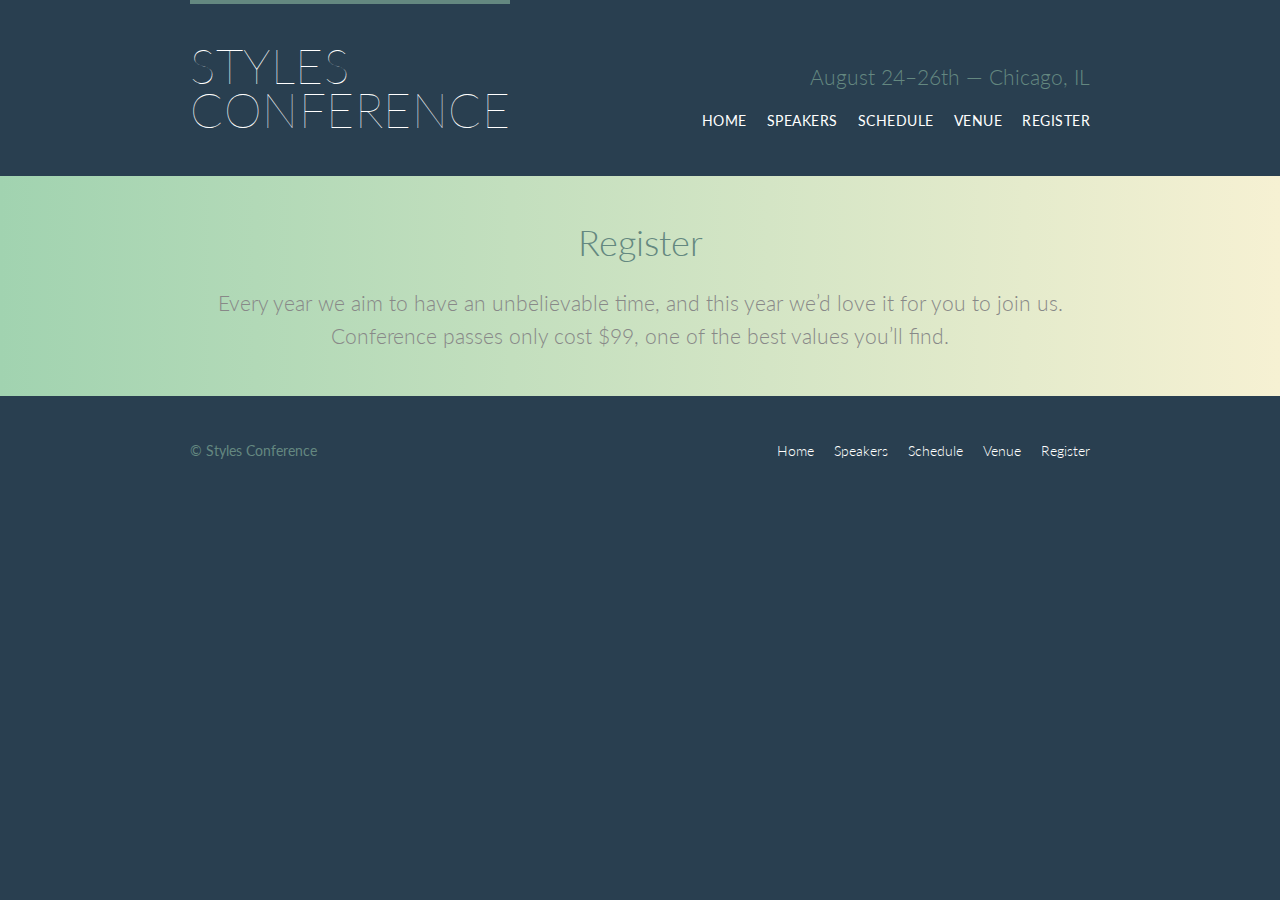
==== register.html @ e505192b "html5" ====
<!doctype html>
<html lang="en">
<head>
	<link rel="stylesheet" href="assets\stylesheets\main.css">
     <link rel="stylesheet" href="http://fonts.googleapis.com/css?family=Lato:100,300,400">
	<meta charset="utf-8">
	<title>Regsiter</title>
</head>
<body>
	<header class="primary-header container group">
			
	<h1 class="logo">
		<a href="index.html">Styles <br> Conference</a>
	</h1>

	<h3 class="tagline">August 24&ndash;26th &mdash; Chicago, IL</h3>
	<nav class="nav primary-nav">
		<ul>
		<li><a href="index.html">Home</a></li><!--
            --><li><a href="speakers.html">Speakers</a></li><!--
            --><li><a href="schedule.html">Schedule</a></li><!--
            --><li><a href="venue.html">Venue</a></li><!--
            --><li><a href="register.html">Register</a></li>
        </ul>
	</nav>
	</header>
    <section class="row-alt">
  <div class="lead container">

    <h1>Register</h1>
      <p>Every year we aim to have an unbelievable time, and this year we’d love it for you to join us. Conference passes only cost $99, one of the best values you’ll find.</p>

  </div>
</section>
	<footer class="primary-footer container group">
		<small>&copy; Styles Conference</small>
		<nav class="nav">
    <ul>
		<li><a href="index.html">Home</a></li><!--
            --><li><a href="speakers.html">Speakers</a></li><!--
            --><li><a href="schedule.html">Schedule</a></li><!--
            --><li><a href="venue.html">Venue</a></li><!--
            --><li><a href="register.html">Register</a></li>
        </ul>
  </nav>
	</footer>
</body>
</html>
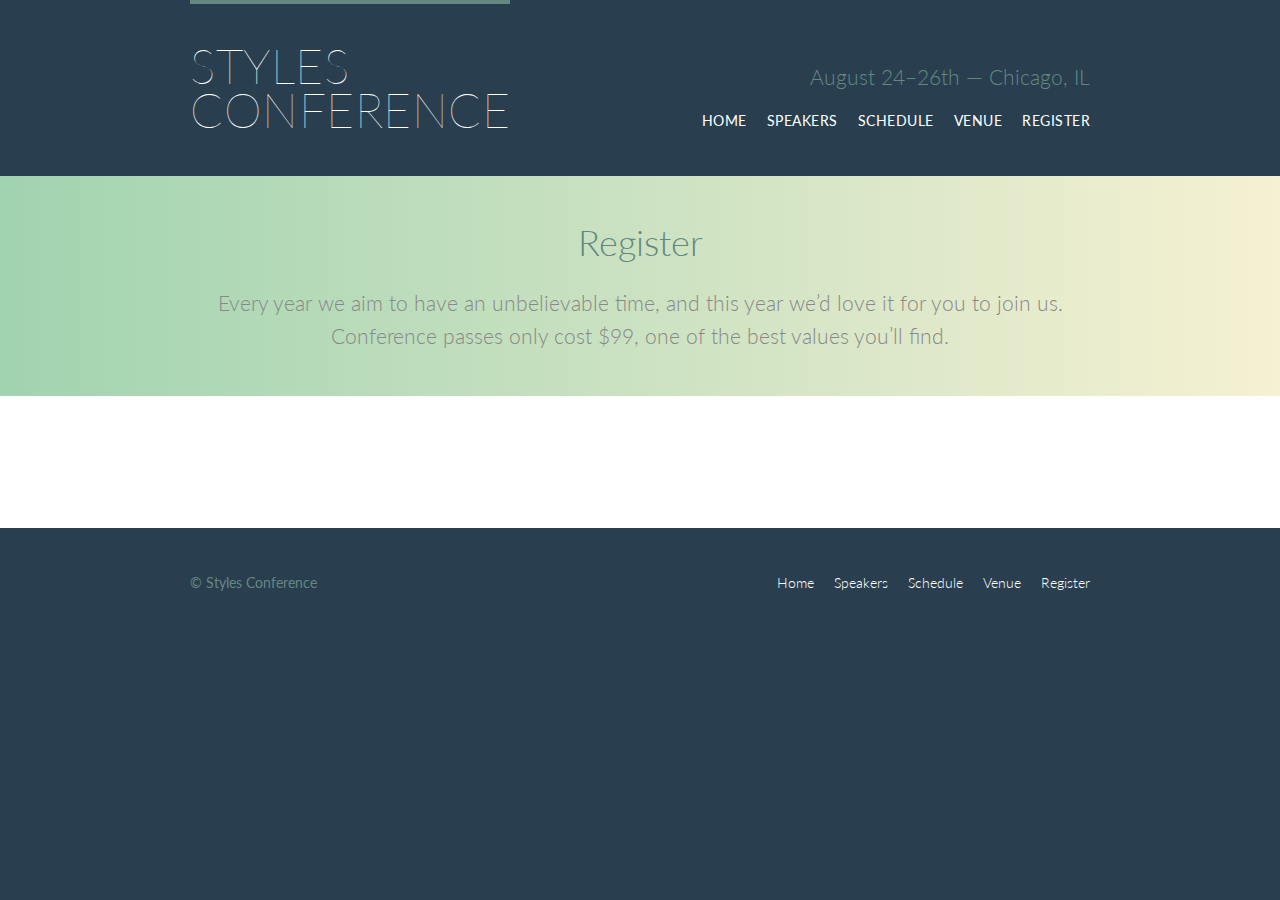
==== commit b08189b7: "adding form details" ====
--- a/register.html
+++ b/register.html
@@ -32,6 +32,18 @@
 
   </div>
 </section>
+
+    <section class="row">
+    <div class="grid">
+        <section class="col-2-3">
+        
+        </section><!--
+        --><form class="col-1-3">
+    
+    </form>
+    </div>
+    </section>
+
 	<footer class="primary-footer container group">
 		<small>&copy; Styles Conference</small>
 		<nav class="nav">
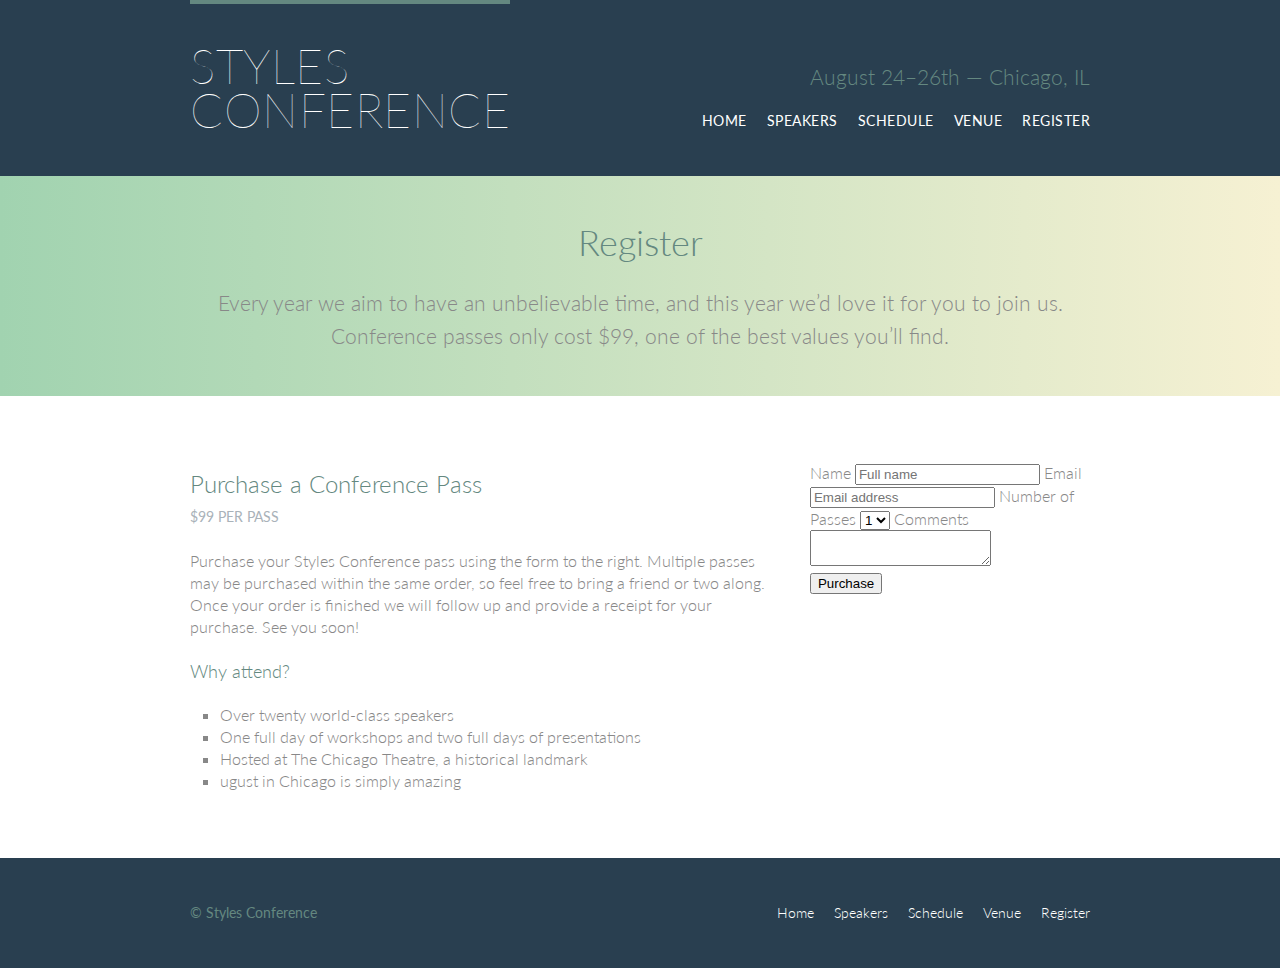
==== commit 6b86af8b: "working on forms tonight" ====
--- a/register.html
+++ b/register.html
@@ -36,10 +36,43 @@
     <section class="row">
     <div class="grid">
         <section class="col-2-3">
-        
+            <h2>Purchase a Conference Pass</h2>
+            <h5>$99 per Pass</h5>
+            <p>Purchase your Styles Conference pass using the form to the right. Multiple passes may be purchased within the same order, so feel free to bring a friend or two along. Once your order is finished we will follow up and provide a receipt for your purchase. See you soon!</p>
+            <h4>Why attend?</h4>
+            <ul class="why-attend">
+            <li>Over twenty world-class speakers</li>
+            <li>One full day of workshops and two full days of presentations</li>
+            <li>Hosted at The Chicago Theatre, a historical landmark</li>
+            <li>ugust in Chicago is simply amazing</li>
+            </ul>
         </section><!--
-        --><form class="col-1-3">
-    
+        --><form class="col-1-3" action="#" method="post">
+                <fieldset>
+                    <label>
+                        Name
+                        <input type="text" name="name" placeholder="Full name" required>
+                    </label>
+                    <label>
+                        Email
+                        <input type="email" name="email" placeholder="Email address" required>
+                    </label>
+                    <label>
+                        Number of Passes
+                        <select name="quantity" required>
+                            <option value="1" selected>1</option>
+                            <option value="2">2</option>
+                            <option value="3">3</option>
+                            <option value="4">4</option>
+                            <option value="5">5</option>
+                        </select>
+                    </label>
+                    <label>
+                    Comments
+                        <textarea name="comments"></textarea>
+                    </label>
+                </fieldset>
+        <input type="submit" name="submit" value="Purchase">
     </form>
     </div>
     </section>
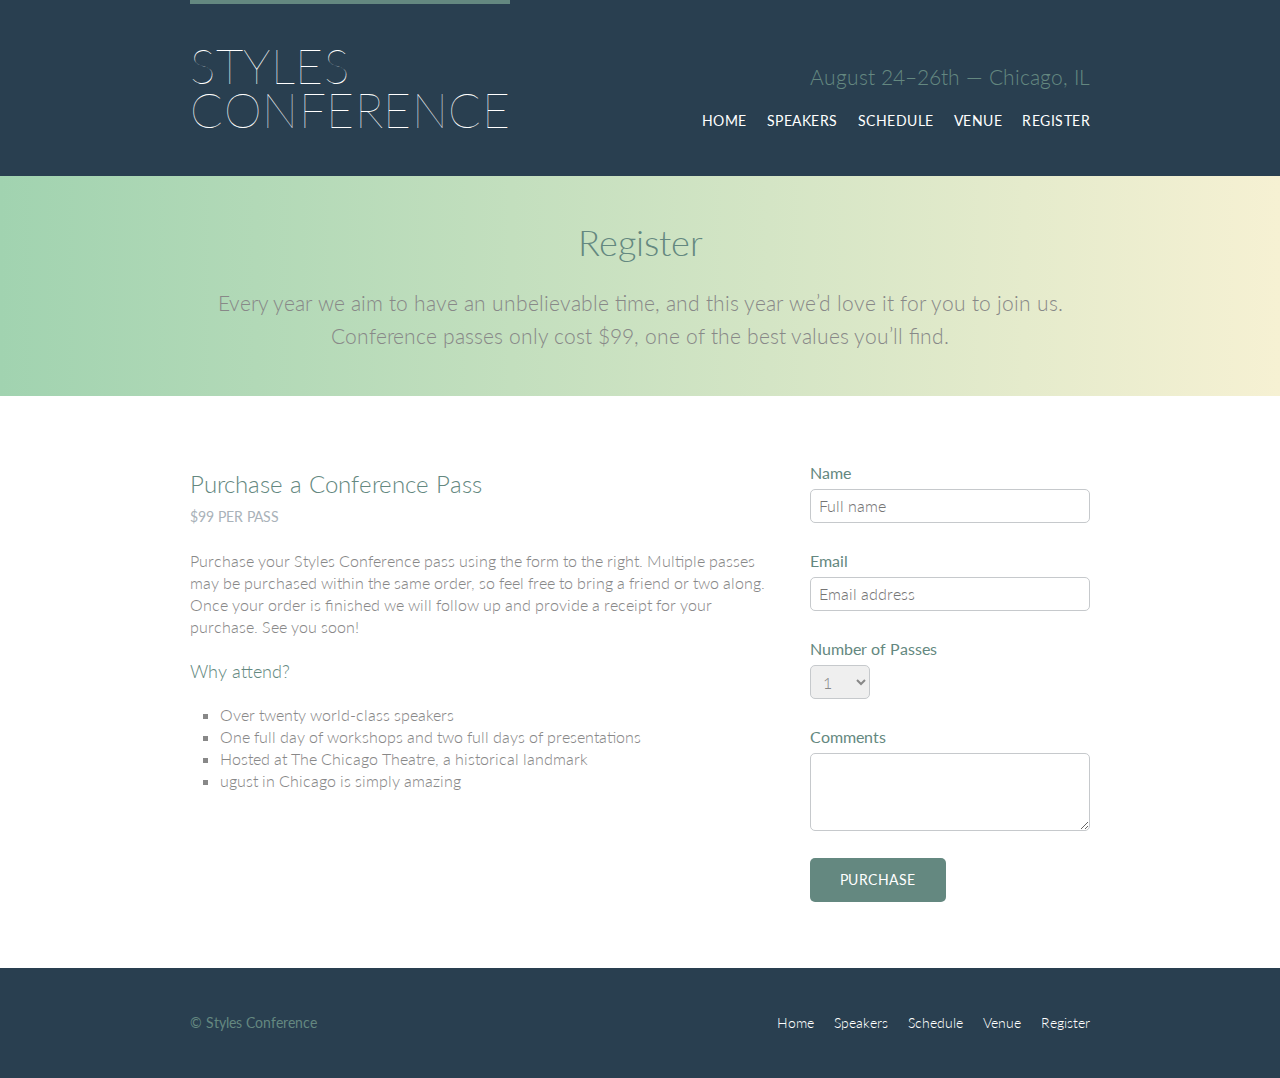
==== commit 80e7c12b: "adding more stuffs for registration forms" ====
--- a/register.html
+++ b/register.html
@@ -48,7 +48,7 @@
             </ul>
         </section><!--
         --><form class="col-1-3" action="#" method="post">
-                <fieldset>
+                <fieldset class="register-group">
                     <label>
                         Name
                         <input type="text" name="name" placeholder="Full name" required>
@@ -72,7 +72,7 @@
                         <textarea name="comments"></textarea>
                     </label>
                 </fieldset>
-        <input type="submit" name="submit" value="Purchase">
+        <input class="btn btn-default" type="submit" name="submit" value="Purchase">
     </form>
     </div>
     </section>
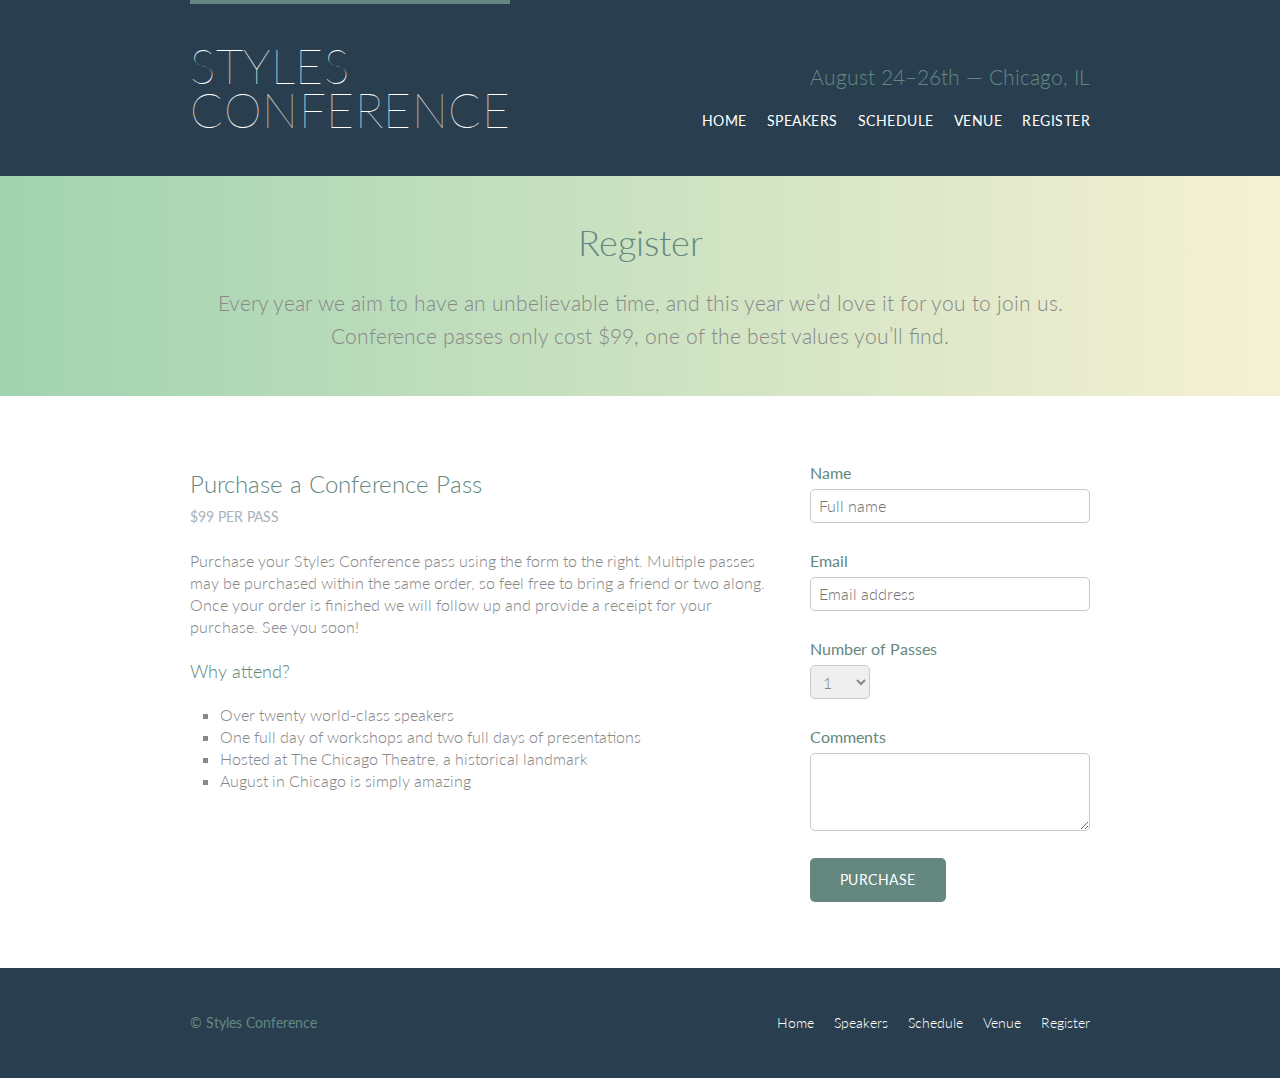
==== commit cde5188d: "typo correction" ====
--- a/register.html
+++ b/register.html
@@ -44,7 +44,7 @@
             <li>Over twenty world-class speakers</li>
             <li>One full day of workshops and two full days of presentations</li>
             <li>Hosted at The Chicago Theatre, a historical landmark</li>
-            <li>ugust in Chicago is simply amazing</li>
+            <li>August in Chicago is simply amazing</li>
             </ul>
         </section><!--
         --><form class="col-1-3" action="#" method="post">
